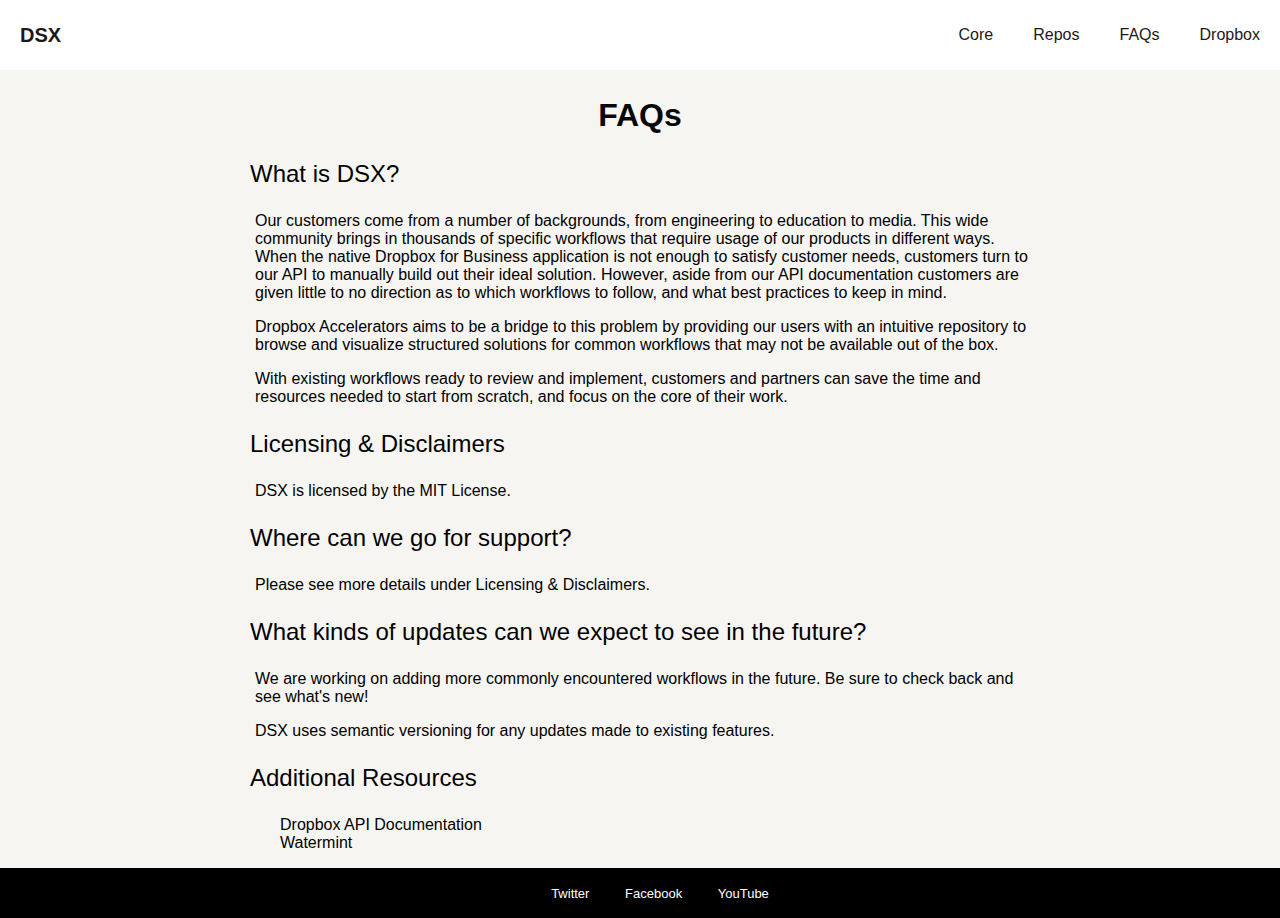
==== faq.html @ 57f0d23c "update dsx website" ====
<!DOCTYPE html>
<html lang="en">
<head>
  <meta charset="UTF-8">
  <meta http-equiv="X-UA-Compatible" content="IE=edge">
  <meta name="viewport" content="width=device-width, initial-scale=1.0">
  <title>DSX - Dropbox Solution Accelerators</title>
  <link rel="stylesheet" href="styles.css">
</head>
<body>
    <div class="overall-page-container">
  <!--NAVIGATION-->
  <nav class="navbar">
    <div class="logo">
        <a href="/dsx/index.html">DSX</a>
    </div>
    <ul class="nav-links">
        <input type="checkbox" id="checkbox-toggle"/>
        <label for="checkbox-toggle" class="hamburger">&#9776;</label>
        <div class="menu">
            <li><a href="/dsx/core.html">Core</a></li>
            <li><a href="/dsx/repository.html">Repos</a></li>
            <li><a href="/dsx/faq.html">FAQs</a></li>
            <li><a href="https://www.dropbox.com/">Dropbox</a></li>
        </div>  
    </ul>
    </nav>
  <!--BODY CONTENT-->
    <div class="body-content-container">
      <h2 class="dsx-page-title">FAQs</h2>
      <h3 class="dsx-page-section">What is DSX?</h2>  
        <p class="dsx-page-content">Our customers come from a number of backgrounds, from engineering to education to media. This wide community brings in thousands of specific workflows that require usage of our products in different ways. When the native Dropbox for Business application is not enough to satisfy customer needs, customers turn to our API to manually build out their ideal solution. However, aside from our API documentation customers are given little to no direction as to which workflows to follow, and what best practices to keep in mind.</p>
        <p class="dsx-page-content">Dropbox Accelerators aims to be a bridge to this problem by providing our users with an intuitive repository to browse and visualize structured solutions for common workflows that may not be available out of the box.</p>
        <p class="dsx-page-content">With existing workflows ready to review and implement, customers and partners can save the time and resources needed to start from scratch, and focus on the core of their work.</p>
      <h3 class="dsx-page-section">Licensing & Disclaimers</h2>
        <p class="dsx-page-content">DSX is licensed by the MIT License.</p>
      <h3 class="dsx-page-section">Where can we go for support?</h2>
        <p class="dsx-page-content">Please see more details under Licensing & Disclaimers.</p>
      <h3 class="dsx-page-section">What kinds of updates can we expect to see in the future?</h2>
        <p class="dsx-page-content">We are working on adding more commonly encountered workflows in the future. Be sure to check back and see what's new!</p>
        <p class="dsx-page-content">DSX uses semantic versioning for any updates made to existing features.</p>
      <h3 class="dsx-page-section">Additional Resources</h2>
        <ul class="dsx-faq-resources">
          <li><a href="https://www.dropbox.com/developers/documentation/http/overview">Dropbox API Documentation</a></li>
          <li><a href="https://github.com/watermint/toolbox">Watermint</a></li>
        </ul>
    </div>
  <!--FOOTER-->
    <footer>
      <!--<p>Terms & Services</p>-->
      <ul class="social">
        <li><a href="https://twitter.com/Dropbox">Twitter</li>
        <li><a href="https://www.facebook.com/Dropbox/">Facebook</li>
        <li><a href="https://www.youtube.com/user/dropbox">YouTube</li>
      </ul>
    </footer>
    </div>
</body>
</html>
---- styles.css ----
/******* General *******/

body {
    background-color: rgb(247, 245, 242);
    margin: 0px;
    font-family: Helvetica, Arial, sans-serif;
    text-align: center;
    padding: 0;
}

.overall-page-container {
    min-height: 100vh;
    display: flex;
    flex-direction: column;
    justify-content: flex-start;
}

a {
    text-decoration: none;
}

li {
    list-style: none;
}

/*******Individual Repo Scrollbars*******/
.repo-feature::-webkit-scrollbar {
    width: 5px;
  }
  
  /* Track */
  .repo-feature::-webkit-scrollbar-track {
    background: transparent;

  }
  
  /* Handle */
  .repo-feature::-webkit-scrollbar-thumb {
    background-color: #D6D6D6;
    border-radius: 10px;
  }
  
  /* Handle on hover */
  .repo-feature::-webkit-scrollbar-thumb:hover {
    background: #CCCCCC;
  }

  .repo-feature::-webkit-scrollbar-thumb:active {
    background: gray;
  }

/******* Navigation Bar - Mobile Responsive Build *******/

.navbar {
    display: flex;
    align-items: center;
    justify-content: space-between;
    padding: 0;
    background-color: white;
}

.logo a {
    color: rgb(30, 25, 25);
    padding-left: 1em;
    padding-right: 1em;
    padding-top: 0.5em;
    padding-bottom: 0.5em;
    font-weight: 700;
}

.nav-links a {
    color: rgb(30, 25, 25);
    padding-top: 0.5em;
    padding-bottom: 0.5em;
    padding-left: 10px;
    padding-right: 10px;
}

/*DSX Homepage*/
.logo {
    font-size: 20px;
}

/*Right Navigation Menu*/
.menu {
    display: flex;
    font-size: 16px;
}

.menu li:hover {
    background-color: rgba(30, 25, 25, .15);
    border-radius: 5px;
    transition: 0.3s ease;
}

.menu li {
    padding: 10px 10px 10px 10px;
}

/*Mobile Navigation Logic*/
/*Configure checkbox*/
input[type=checkbox] {
    display: none;
}

/*Hamburger Menu*/
.hamburger {
    display: none;
    font-size: 24px;
    user-select: none;
    padding-right: 10px;
    color: rgb(30, 25, 25);
    cursor: pointer;
}

/*Media Queries*/
@media (max-width: 768px) {
    .menu {
        display: none;
        position: absolute;
        background-color: white;
        right: 0;
        left: 0;
        text-align: center;
        padding: 16px 0;
        z-index: 9;
    }
    .menu li:hover {
        display: inline-block;
        background-color: rgba(30, 25, 25, .15);
        transition: 0.3s ease;
        /*width: 100vw;*/
    }
    input[type=checkbox]:checked ~ .menu{
        display: block;
    }
    .hamburger {
        display: block;
    }
    
    /*
    input[type=checkbox]:checked ~ .hamburger{
        -webkit-transform: rotate(45deg);
        transform: rotate(45deg);
    }

    input[type=checkbox]:checked ~ .hamburger:after{
        -webkit-transform: rotate(90deg);
        transform: rotate(90deg);
        color: pink;
        background-color: red;
    }

    input[type=checkbox]:checked ~ .hamburger::before{
        -webkit-transform: rotate(45deg);
        transform: rotate(45deg);
        color: green;
    }
    */
}

/*******Footer*******/


footer {
    background-color: black;
    color: white;
    /*
    width: 100%;
    height: 60px; /*height of footer*/
    margin-top: auto;
}

.social {
    list-style-type: none;
}

.social a {
    text-decoration: none;
    font-size: small;
    color: white
}

.social li {
    display: inline;
    text-align: left;
    padding: 16px;
    ;
}

/*******DSX Universal Config*******/
.body-content-container {
    max-width: 32rem;
    margin-left: auto;
    margin-right: auto;
    text-align: left;
}

@media (min-width: 32em) {
    .body-content-container {
        max-width: 50rem;
    }
}


.dsx-page-title {
    text-align: center;
    font-size: xx-large;
    font-weight: 800;
    color: #080808;
    font-family: 'Trebuchet MS', 'Lucida Sans Unicode', 'Lucida Grande', 'Lucida Sans', Arial, sans-serif;
}

.dsx-page-section {
    font-weight: 500;
    font-size: x-large;
    padding-left: 10px;
    padding-right: 5px;
}

.dsx-page-content {
    font-weight: 400;
    padding-left: 15px;
    padding-right: 10px;
}

.dsx-page-content li {
    list-style: circle;
    list-style-position: inside;
    padding-left: 10px;
    padding-right: 10px;
    padding-bottom: 10px;
}

.dsx-page-content li li{
    list-style: none;
    padding-left: 0;
    padding-top: 5px;
}

.dsx-faq-resources a {
    color: black;
}

.dsx-faq-resources a:hover {
    text-decoration: underline;
}

/*******Index Page Introduction*******/

.intro-section {
    /*width: 50%;*/
    position: static;
    z-index: 1;
    top: 0%;
    overflow-x: hidden;
    overflow-y: hidden;

}

.left {
    left: 0;
    background-color: rgb(247, 245, 242);
    padding: 15% 15% 15% 15%; /*change to 15% 0 15% 15% for no right padding*/
}

/*Text Formatting*/
.intro-section h2 {
    font-size: xxx-large;
}

/*Browse Button*/
.intro-section a {
    color: rgb(247, 245, 242);
    background-color: rgb(0, 97, 254);
    padding: 15px;
    text-decoration: none;
}

.intro-section a:hover {
    background-color: rgba(0,97,254,.82);
}

.content-container {
    padding-bottom: 16px;
}

/*******Repository Listings*******/

.repo-wrapper {
    display: grid;
    gap: 10px;
    grid-template-columns: repeat(auto-fill,minmax(250px,250px));
    grid-template-rows: repeat(auto-fill,minmax(250px,250px));
    grid-gap: 40px;
    padding: 10px;
    justify-content: center;
    align-content: center;
    margin: 0%;
}

.repo-feature {
    box-shadow: 0px 0px 2px gray;
    background-color: #eee9e2;
    height: 250px;
    overflow-y: auto;
    scrollbar-width: thin;
    scrollbar-color: #CCCCCC transparent;
    text-overflow: ellipsis;
    display: inline-block;
    margin: auto;
    text-align: center;
    position: relative;
    font-family: 'Trebuchet MS', 'Lucida Sans Unicode', 'Lucida Grande', 'Lucida Sans', Arial, sans-serif;
}

.repo-core-favorite {
    position: absolute;
    top: 0px;
    right: 10px;
    color: #FFD700;
    /*border: 1px solid black;
    border-radius: 50%;
    width: 15px;
    height: 15px;*/
    align-items: center;
    display: inline-block;
    margin: auto;
    padding-top: 7px;
    user-select: none;
}

.repo-feature-description {
    display: block;
    text-align: left;
    padding: 10px;
    color: #5C5C5C;
    font-size: small;

}

.repo-feature-title {
    background-color: white;
    margin-top: 0;
    padding-top: 10px;
    padding-bottom: 10px;
}

.repo-feature-title a {
    color: black;
    background-color: white;
}
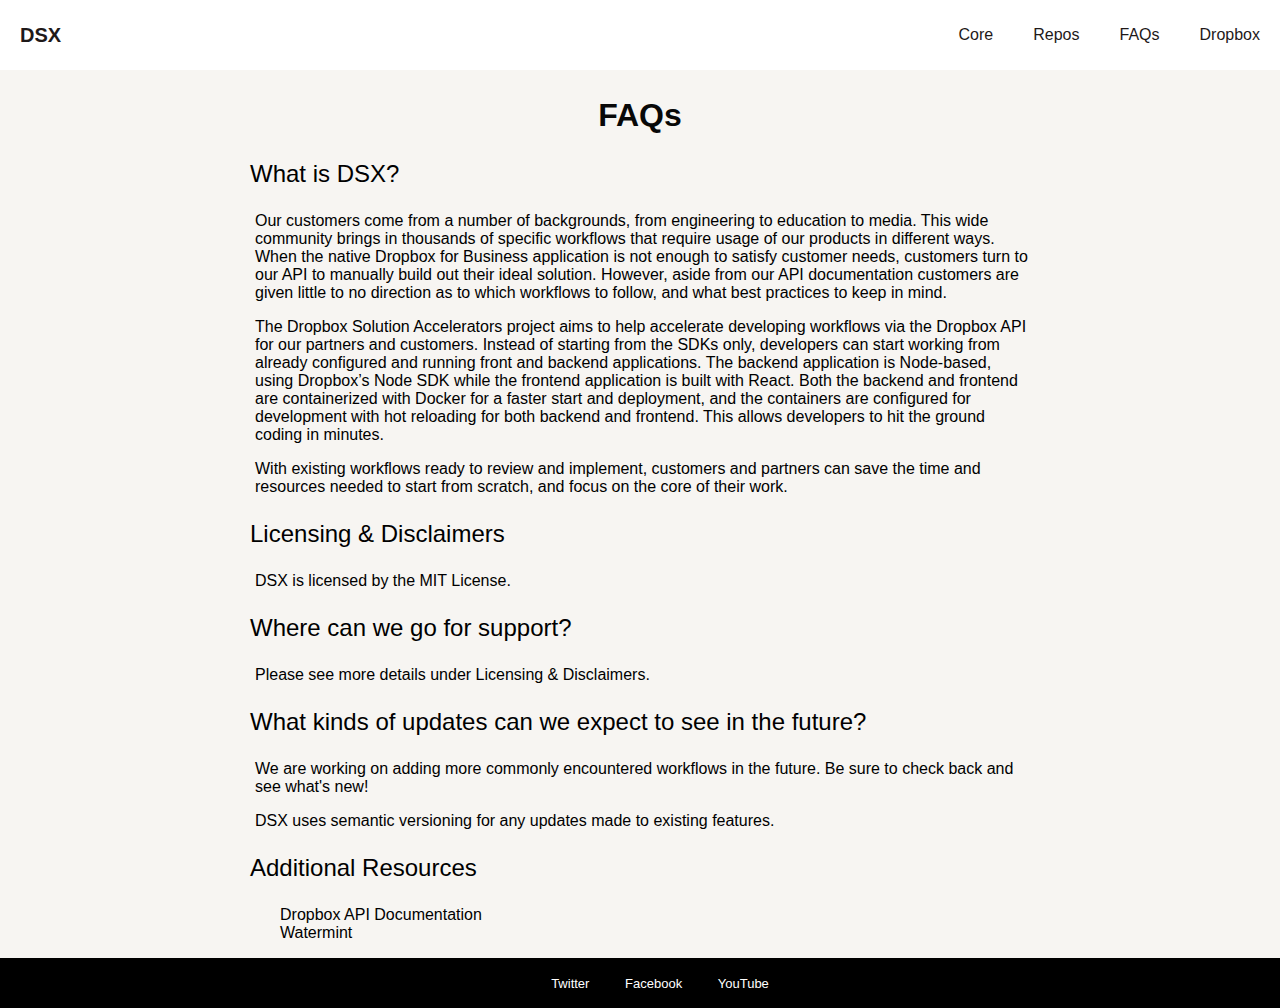
==== commit 284088d1: "update dsx website" ====
--- a/faq.html
+++ b/faq.html
@@ -30,7 +30,7 @@
       <h2 class="dsx-page-title">FAQs</h2>
       <h3 class="dsx-page-section">What is DSX?</h2>  
         <p class="dsx-page-content">Our customers come from a number of backgrounds, from engineering to education to media. This wide community brings in thousands of specific workflows that require usage of our products in different ways. When the native Dropbox for Business application is not enough to satisfy customer needs, customers turn to our API to manually build out their ideal solution. However, aside from our API documentation customers are given little to no direction as to which workflows to follow, and what best practices to keep in mind.</p>
-        <p class="dsx-page-content">Dropbox Accelerators aims to be a bridge to this problem by providing our users with an intuitive repository to browse and visualize structured solutions for common workflows that may not be available out of the box.</p>
+        <p class="dsx-page-content">The Dropbox Solution Accelerators project aims to help accelerate developing workflows via the Dropbox API for our partners and customers. Instead of starting from the SDKs only, developers can start working from already configured and running front and backend applications. The backend application is Node-based, using Dropbox’s Node SDK while the frontend application is built with React. Both the backend and frontend are containerized with Docker for a faster start and deployment, and the containers are configured for development with hot reloading for both backend and frontend. This allows developers to hit the ground coding in minutes.</p>
         <p class="dsx-page-content">With existing workflows ready to review and implement, customers and partners can save the time and resources needed to start from scratch, and focus on the core of their work.</p>
       <h3 class="dsx-page-section">Licensing & Disclaimers</h2>
         <p class="dsx-page-content">DSX is licensed by the MIT License.</p>
--- a/styles.css
+++ b/styles.css
@@ -22,6 +22,8 @@
 li {
     list-style: none;
 }
+
+
 
 /*******Individual Repo Scrollbars*******/
 .repo-feature::-webkit-scrollbar {
@@ -218,6 +220,13 @@
     padding-right: 5px;
 }
 
+.dsx-page-subsection {
+    font-weight: 500;
+    font-size: large;
+    padding-left: 10px;
+    padding-right: 5px;
+}
+
 .dsx-page-content {
     font-weight: 400;
     padding-left: 15px;
@@ -244,6 +253,35 @@
 
 .dsx-faq-resources a:hover {
     text-decoration: underline;
+}
+
+.dsx-repo-download {
+    text-align: center;
+    text-decoration: underline;
+    color: #080808;
+}
+
+.dsx-repo-download:hover {
+    text-decoration: none;
+}
+
+/*Installation Steps*/
+
+.dsx-installation-steps li {
+    list-style-type: decimal;
+    padding-bottom: 5px;
+    padding-top: 5px;
+
+}
+
+.dsx-installation-steps li li {
+    list-style-type: lower-alpha;
+}
+
+.body-content-container code {
+    padding: 5px 10px;
+    background-color: rgba(0, 0, 0, 0.1);
+    border-radius: 5px;
 }
 
 /*******Index Page Introduction*******/
@@ -288,27 +326,25 @@
 /*******Repository Listings*******/
 
 .repo-wrapper {
-    display: grid;
-    gap: 10px;
-    grid-template-columns: repeat(auto-fill,minmax(250px,250px));
-    grid-template-rows: repeat(auto-fill,minmax(250px,250px));
-    grid-gap: 40px;
+    display: flex;
+    flex-wrap: wrap;
+    gap: 30px;
     padding: 10px;
     justify-content: center;
-    align-content: center;
-    margin: 0%;
+    align-items: center;
+    margin: 0;
 }
 
 .repo-feature {
     box-shadow: 0px 0px 2px gray;
     background-color: #eee9e2;
     height: 250px;
+    width: 250px;
     overflow-y: auto;
     scrollbar-width: thin;
     scrollbar-color: #CCCCCC transparent;
     text-overflow: ellipsis;
     display: inline-block;
-    margin: auto;
     text-align: center;
     position: relative;
     font-family: 'Trebuchet MS', 'Lucida Sans Unicode', 'Lucida Grande', 'Lucida Sans', Arial, sans-serif;
